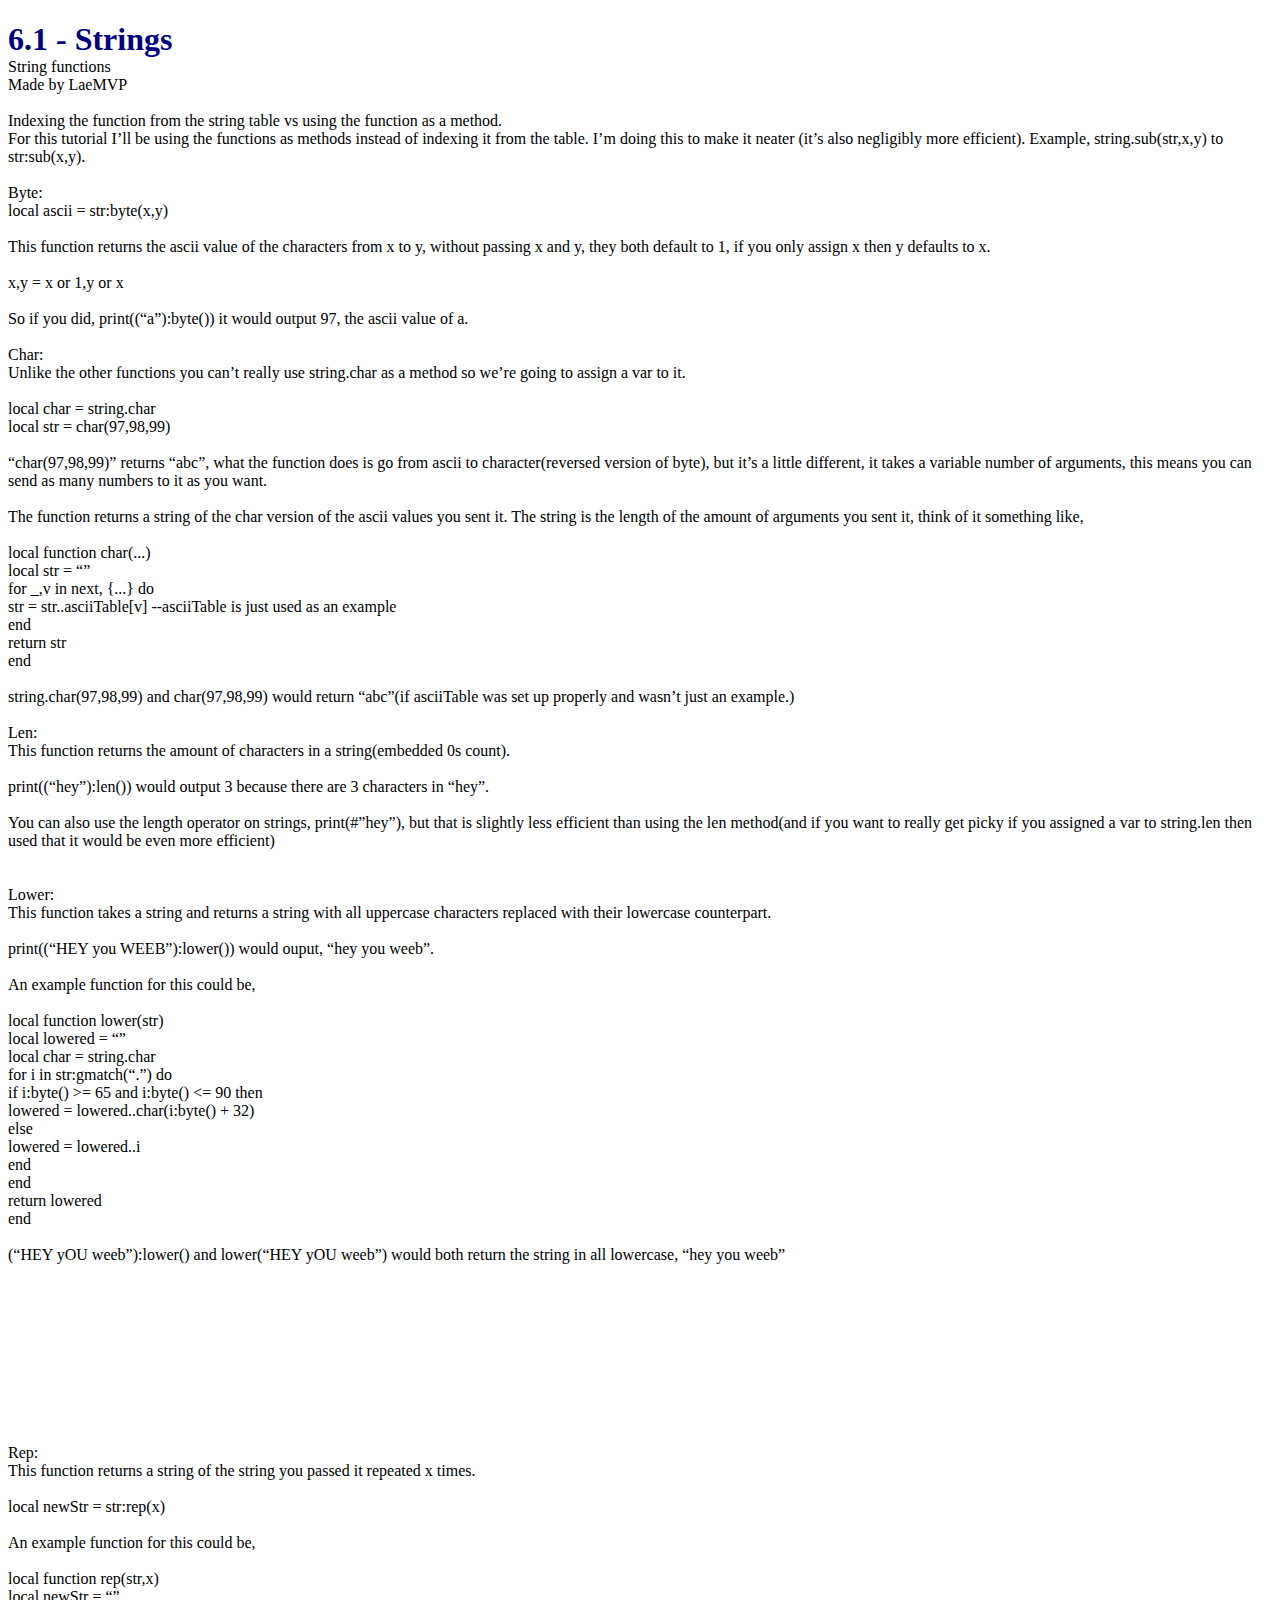
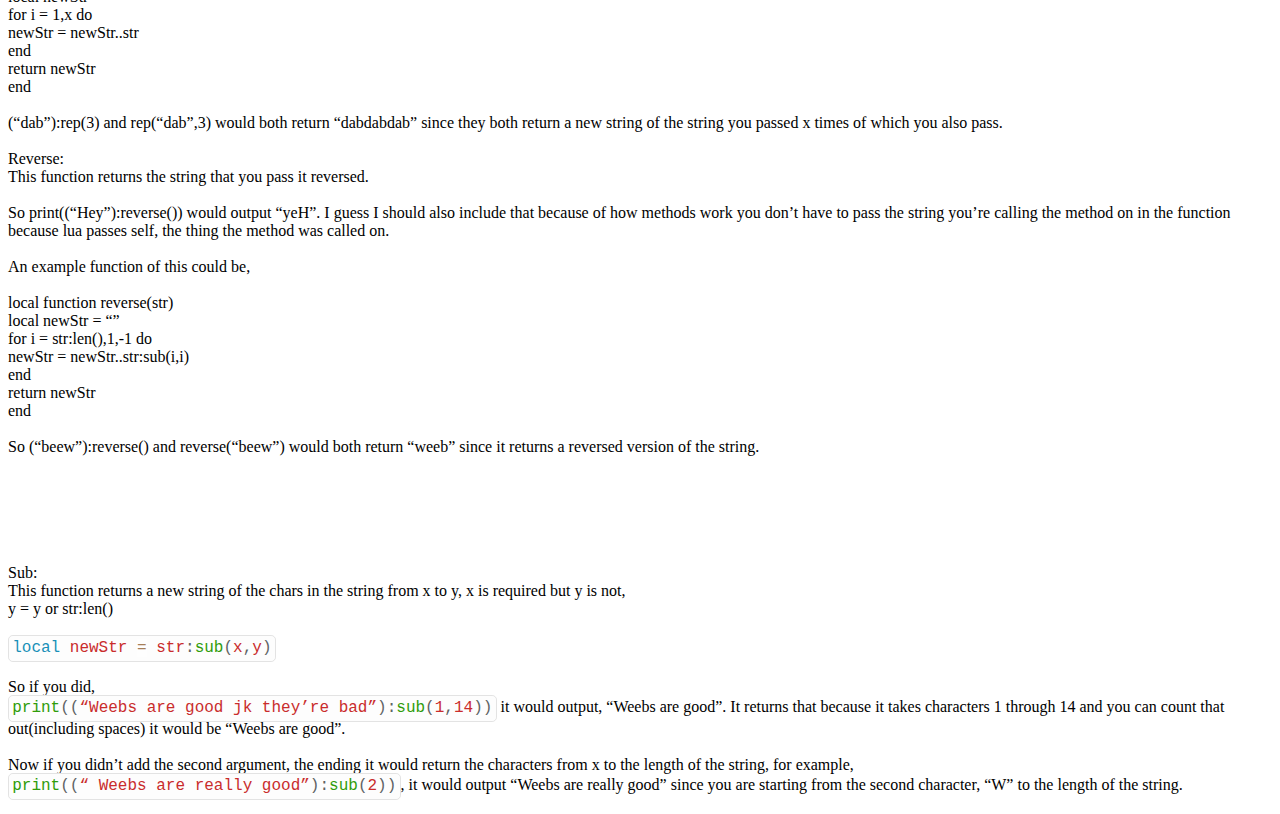
==== chapter6/6.1.html @ f452c42b "renamed to index" ====
<!doctype html>
<html lang="en">
<head>
	<meta charset="UTF-8">
	<title>6.1 - Strings</title>
	<link rel="stylesheet" href="../prism.css">
	<style type='text/css'>
		a          { text-decoration: none      }
		a:hover    { text-decoration: underline }
		a:active   { text-decoration: underline }
		strike     { color: grey                }
		u          { text-decoration: none;
					 background-color: yellow   }
		tt         { color: #2e3436;            }
		pre        { color: #2e3436;
					 margin-left: 20px          }
		h1         { color: #000080; margin-bottom: 0 }
		h2         { color: #000080; margin-bottom: 0 }
		h3         { color: #000080; margin-bottom: 0 }
		h4         { color: #000080; margin-bottom: 0 }
		h5         { color: #000080; margin-bottom: 0 }
		p          { margin-top: 0              }
		span.zim-tag {
			color: #ce5c00;
		}
		div.zim-object {
			border-style:solid;
			border-width:1px;
		}
		.checked-box {list-style-image: url([data-uri])}
		.xchecked-box {list-style-image: url([data-uri])}
		.unchecked-box {list-style-image: url([data-uri])}
		.migrated-box {list-style-image: url([data-uri])}
		ul {list-style-image: none}
		/* ul rule needed to reset style for sub-bullets */
	</style>
</head>
<body>
	<div class='heading'>
		<h1>6.1 - Strings</h1>
	</div>
	<div class="container">
		<p>
				String functions<br>				Made by LaeMVP<br>				<br>				Indexing the function from the string table vs using the function as a method.<br>				For this tutorial I’ll be using the functions as methods instead of indexing it from the table. I’m doing this to make it neater (it’s also negligibly more efficient). Example, string.sub(str,x,y) to str:sub(x,y).<br>				<br>				Byte:<br>				local ascii = str:byte(x,y)<br>				<br>				This function returns the ascii value of the characters from x to y, without passing x and y, they both default to 1, if you only assign x then y defaults to x.<br>				<br>				x,y = x or 1,y or x<br>				<br>				So if you did, print((“a”):byte()) it would output 97, the ascii value of a.<br>				<br>				Char:<br>				Unlike the other functions you can’t really use string.char as a method so we’re going to assign a var to it.<br>				<br>				local char = string.char<br>				local str = char(97,98,99)<br>				<br>				“char(97,98,99)” returns “abc”, what the function does is go from ascii to character(reversed version of byte), but it’s a little different, it takes a variable number of arguments, this means you can send as many numbers to it as you want.<br>				<br>				The function returns a string of the char version of the ascii values you sent it. The string is the length of the amount of arguments you sent it, think of it something like,<br>				<br>				local function char(...)<br>					local str = “”<br>					for _,v in next, {...} do<br>						str = str..asciiTable[v] --asciiTable is just used as an example<br>					end <br>					return str<br>				end <br>				<br>				string.char(97,98,99) and char(97,98,99) would return “abc”(if asciiTable was set up properly and wasn’t just an example.)<br>				<br>				Len:<br>				This function returns the amount of characters in a string(embedded 0s count).<br>				<br>				print((“hey”):len()) would output 3 because there are 3 characters in “hey”.<br>				<br>				You can also use the length operator on strings, print(#”hey”), but that is slightly less efficient than using the len method(and if you want to really get picky if you assigned a var to string.len then used that it would be even more efficient) <br>				<br>				<br>				Lower: <br>				This function takes a string and returns a string with all uppercase characters replaced with their lowercase counterpart.<br>				<br>				print((“HEY you WEEB”):lower()) would ouput, “hey you weeb”.<br>				<br>				An example function for this could be,<br>				<br>				local function lower(str)<br>					local lowered = “”<br>					local char = string.char<br>					for i in str:gmatch(“.”) do<br>						if i:byte() >= 65 and i:byte() <= 90 then<br>							lowered = lowered..char(i:byte() + 32)<br>						else <br>							lowered = lowered..i<br>						end <br>					end <br>					return lowered<br>				end<br>				<br>				(“HEY yOU weeb”):lower() and lower(“HEY yOU weeb”) would both return the string in all lowercase, “hey you weeb”<br>				<br>				<br>				<br>				<br>				<br>				<br>				<br>				<br>				<br>				<br>				Rep:<br>				This function returns a string of the string you passed it repeated x times.<br>				<br>				local newStr = str:rep(x)<br>				<br>				An example function for this could be,<br>				<br>				local function rep(str,x)<br>					local newStr = “”<br>					for i = 1,x do<br>						newStr = newStr..str<br>					end <br>					return newStr<br>				end <br>				<br>				(“dab”):rep(3) and rep(“dab”,3) would both return “dabdabdab” since they both return a new string of the string you passed x times of which you also pass.<br>				<br>				Reverse:<br>				This function returns the string that you pass it reversed.<br>				<br>				So print((“Hey”):reverse()) would output “yeH”. I guess I should also include that because of how methods work you don’t have to pass the string you’re calling the method on in the function because lua passes self, the thing the method was called on.<br>				<br>				An example function of this could be,<br>				<br>				local function reverse(str)<br>				local newStr = “”<br>				for i = str:len(),1,-1 do<br>				newStr = newStr..str:sub(i,i)<br>				end <br>				return newStr<br>				end <br>				<br>				So (“beew”):reverse() and reverse(“beew”) would both return “weeb” since it returns a reversed version of the string.<br>				<br>				<br>				<br>				<br>				<br>				<br>				Sub:<br>				This function returns a new string of the chars in the string from x to y, x is required but y is not, <br>				y = y or str:len()<br>				<br>				<code class="language-lua">local newStr = str:sub(x,y)</code><br>				<br>				So if you did, <br>				<code class="language-lua">print((“Weebs are good jk they’re bad”):sub(1,14))</code> it would output, “Weebs are good”. It returns that because it takes characters 1 through 14 and you can count that out(including spaces) it would be “Weebs are good”.<br>				<br>				Now if you didn’t add the second argument, the ending it would return the characters from x to the length of the string, for example,<br>				<code class="language-lua">print((“ Weebs are really good”):sub(2))</code>, it would output “Weebs are really good” since you are starting from the second character, “W” to the length of the string.
		</p>
	</div>
	<script src="../prism.js"></script>
</body>
</html>
---- prism.css ----
/* http://prismjs.com/download.html?themes=prism-coy&languages=markup+css+clike+javascript+lua&plugins=toolbar+copy-to-clipboard */
/**
 * prism.js Coy theme for JavaScript, CoffeeScript, CSS and HTML
 * Based on https://github.com/tshedor/workshop-wp-theme (Example: http://workshop.kansan.com/category/sessions/basics or http://workshop.timshedor.com/category/sessions/basics);
 * @author Tim  Shedor
 */

code[class*="language-"],
pre[class*="language-"] {
	color: black;
	background: none;
	font-family: Consolas, Monaco, 'Andale Mono', 'Ubuntu Mono', monospace;
	text-align: left;
	white-space: pre;
	word-spacing: normal;
	word-break: normal;
	word-wrap: normal;
	line-height: 1.5;

	-moz-tab-size: 4;
	-o-tab-size: 4;
	tab-size: 4;

	-webkit-hyphens: none;
	-moz-hyphens: none;
	-ms-hyphens: none;
	hyphens: none;
}

/* Code blocks */
pre[class*="language-"] {
	position: relative;
	margin: .5em 0;
	overflow: visible;
	padding: 0;
}
pre[class*="language-"]>code {
	position: relative;
	border-left: 10px solid #358ccb;
	box-shadow: -1px 0px 0px 0px #358ccb, 0px 0px 0px 1px #dfdfdf;
	background-color: #fdfdfd;
	background-image: linear-gradient(transparent 50%, rgba(69, 142, 209, 0.04) 50%);
	background-size: 3em 3em;
	background-origin: content-box;
	background-attachment: local;
}

code[class*="language"] {
	max-height: inherit;
	height: 100%;
	padding: 0 1em;
	display: block;
	overflow: auto;
}

/* Margin bottom to accomodate shadow */
:not(pre) > code[class*="language-"],
pre[class*="language-"] {
	background-color: #fdfdfd;
	-webkit-box-sizing: border-box;
	-moz-box-sizing: border-box;
	box-sizing: border-box;
	margin-bottom: 1em;
}

/* Inline code */
:not(pre) > code[class*="language-"] {
	position: relative;
	padding: .2em;
	border-radius: 0.3em;
	color: #c92c2c;
	border: 1px solid rgba(0, 0, 0, 0.1);
	display: inline;
	white-space: normal;
}

pre[class*="language-"]:before,
pre[class*="language-"]:after {
	content: '';
	z-index: -2;
	display: block;
	position: absolute;
	bottom: 0.75em;
	left: 0.18em;
	width: 40%;
	height: 20%;
	max-height: 13em;
	box-shadow: 0px 13px 8px #979797;
	-webkit-transform: rotate(-2deg);
	-moz-transform: rotate(-2deg);
	-ms-transform: rotate(-2deg);
	-o-transform: rotate(-2deg);
	transform: rotate(-2deg);
}

:not(pre) > code[class*="language-"]:after,
pre[class*="language-"]:after {
	right: 0.75em;
	left: auto;
	-webkit-transform: rotate(2deg);
	-moz-transform: rotate(2deg);
	-ms-transform: rotate(2deg);
	-o-transform: rotate(2deg);
	transform: rotate(2deg);
}

.token.comment,
.token.block-comment,
.token.prolog,
.token.doctype,
.token.cdata {
	color: #7D8B99;
}

.token.punctuation {
	color: #5F6364;
}

.token.property,
.token.tag,
.token.boolean,
.token.number,
.token.function-name,
.token.constant,
.token.symbol,
.token.deleted {
	color: #c92c2c;
}

.token.selector,
.token.attr-name,
.token.string,
.token.char,
.token.function,
.token.builtin,
.token.inserted {
	color: #2f9c0a;
}

.token.operator,
.token.entity,
.token.url,
.token.variable {
	color: #a67f59;
	background: rgba(255, 255, 255, 0.5);
}

.token.atrule,
.token.attr-value,
.token.keyword,
.token.class-name {
	color: #1990b8;
}

.token.regex,
.token.important {
	color: #e90;
}

.language-css .token.string,
.style .token.string {
	color: #a67f59;
	background: rgba(255, 255, 255, 0.5);
}

.token.important {
	font-weight: normal;
}

.token.bold {
	font-weight: bold;
}
.token.italic {
	font-style: italic;
}

.token.entity {
	cursor: help;
}

.namespace {
	opacity: .7;
}

@media screen and (max-width: 767px) {
	pre[class*="language-"]:before,
	pre[class*="language-"]:after {
		bottom: 14px;
		box-shadow: none;
	}

}

/* Plugin styles */
.token.tab:not(:empty):before,
.token.cr:before,
.token.lf:before {
	color: #e0d7d1;
}

/* Plugin styles: Line Numbers */
pre[class*="language-"].line-numbers {
	padding-left: 0;
}

pre[class*="language-"].line-numbers code {
	padding-left: 3.8em;
}

pre[class*="language-"].line-numbers .line-numbers-rows {
	left: 0;
}

/* Plugin styles: Line Highlight */
pre[class*="language-"][data-line] {
	padding-top: 0;
	padding-bottom: 0;
	padding-left: 0;
}
pre[data-line] code {
	position: relative;
	padding-left: 4em;
}
pre .line-highlight {
	margin-top: 0;
}

pre.code-toolbar {
	position: relative;
}

pre.code-toolbar > .toolbar {
	position: absolute;
	top: .3em;
	right: .2em;
	transition: opacity 0.3s ease-in-out;
	opacity: 0;
}

pre.code-toolbar:hover > .toolbar {
	opacity: 1;
}

pre.code-toolbar > .toolbar .toolbar-item {
	display: inline-block;
}

pre.code-toolbar > .toolbar a {
	cursor: pointer;
}

pre.code-toolbar > .toolbar button {
	background: none;
	border: 0;
	color: inherit;
	font: inherit;
	line-height: normal;
	overflow: visible;
	padding: 0;
	-webkit-user-select: none; /* for button */
	-moz-user-select: none;
	-ms-user-select: none;
}

pre.code-toolbar > .toolbar a,
pre.code-toolbar > .toolbar button,
pre.code-toolbar > .toolbar span {
	color: #bbb;
	font-size: .8em;
	padding: 0 .5em;
	background: #f5f2f0;
	background: rgba(224, 224, 224, 0.2);
	box-shadow: 0 2px 0 0 rgba(0,0,0,0.2);
	border-radius: .5em;
}

pre.code-toolbar > .toolbar a:hover,
pre.code-toolbar > .toolbar a:focus,
pre.code-toolbar > .toolbar button:hover,
pre.code-toolbar > .toolbar button:focus,
pre.code-toolbar > .toolbar span:hover,
pre.code-toolbar > .toolbar span:focus {
	color: inherit;
	text-decoration: none;
}
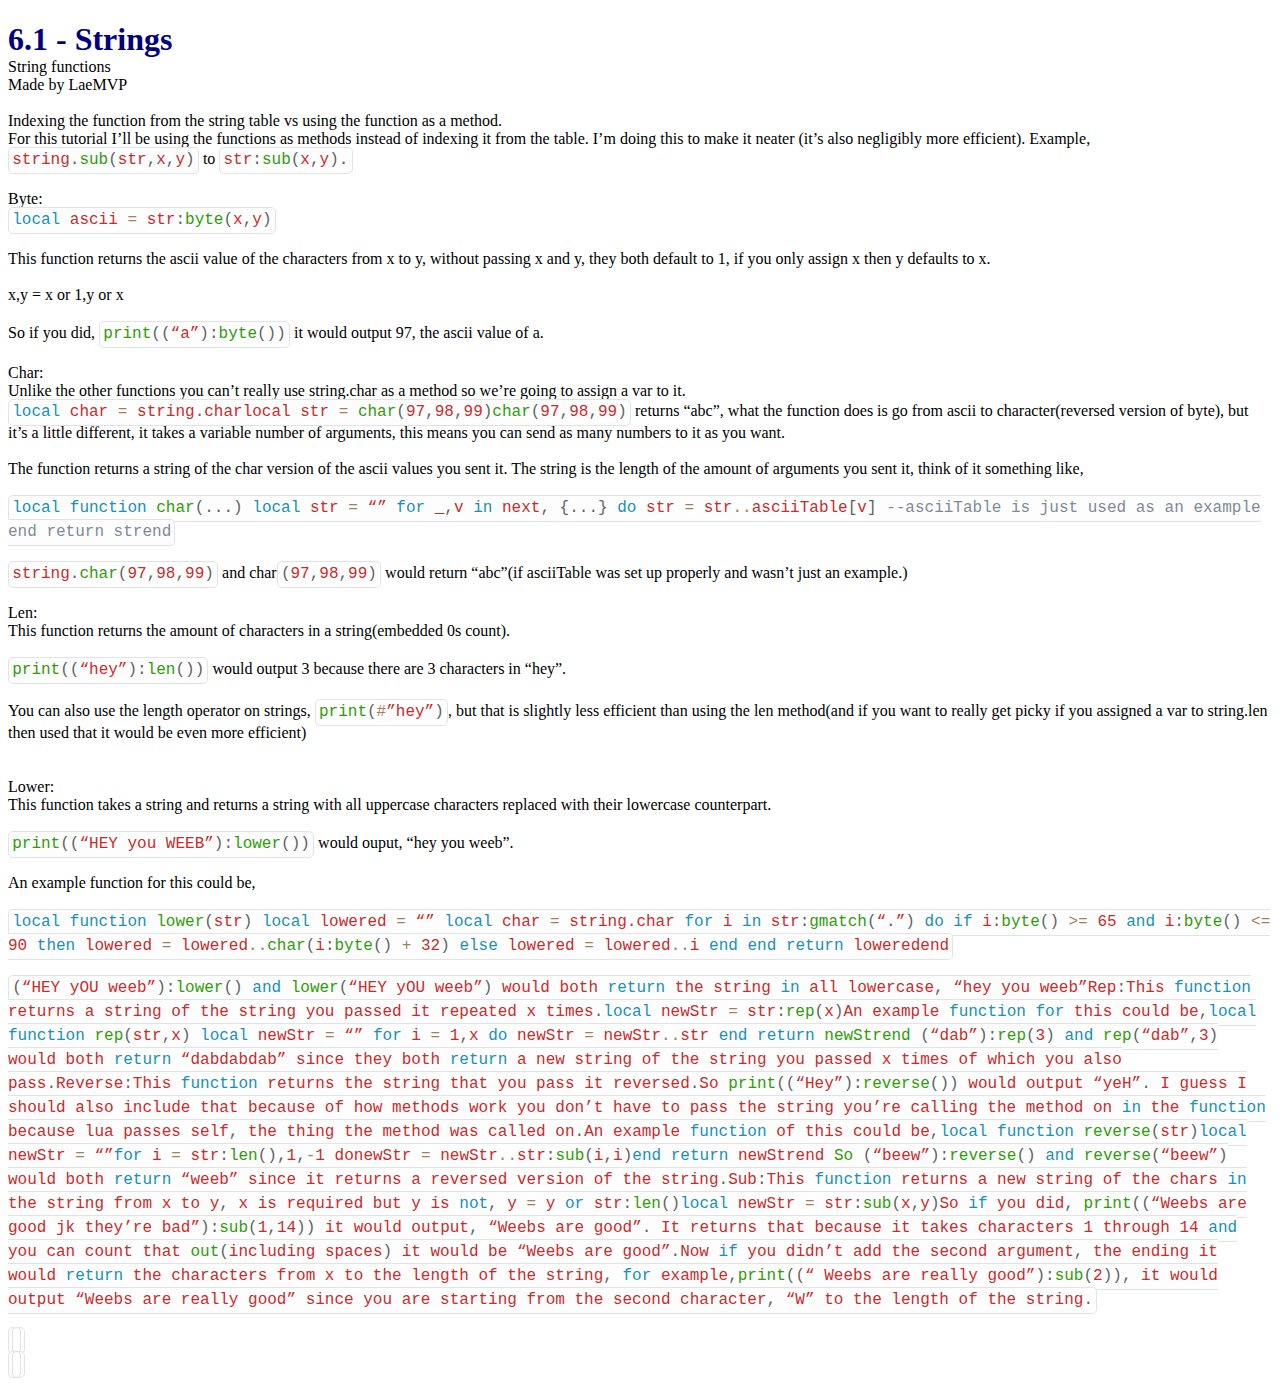
==== commit f7c5213d: "Updated 6.1" ====
--- a/chapter6/6.1.html
+++ b/chapter6/6.1.html
@@ -41,8 +41,8 @@
 	</div>
 	<div class="container">
 		<p>
-				String functions<br>				Made by LaeMVP<br>				<br>				Indexing the function from the string table vs using the function as a method.<br>				For this tutorial I’ll be using the functions as methods instead of indexing it from the table. I’m doing this to make it neater (it’s also negligibly more efficient). Example, string.sub(str,x,y) to str:sub(x,y).<br>				<br>				Byte:<br>				local ascii = str:byte(x,y)<br>				<br>				This function returns the ascii value of the characters from x to y, without passing x and y, they both default to 1, if you only assign x then y defaults to x.<br>				<br>				x,y = x or 1,y or x<br>				<br>				So if you did, print((“a”):byte()) it would output 97, the ascii value of a.<br>				<br>				Char:<br>				Unlike the other functions you can’t really use string.char as a method so we’re going to assign a var to it.<br>				<br>				local char = string.char<br>				local str = char(97,98,99)<br>				<br>				“char(97,98,99)” returns “abc”, what the function does is go from ascii to character(reversed version of byte), but it’s a little different, it takes a variable number of arguments, this means you can send as many numbers to it as you want.<br>				<br>				The function returns a string of the char version of the ascii values you sent it. The string is the length of the amount of arguments you sent it, think of it something like,<br>				<br>				local function char(...)<br>					local str = “”<br>					for _,v in next, {...} do<br>						str = str..asciiTable[v] --asciiTable is just used as an example<br>					end <br>					return str<br>				end <br>				<br>				string.char(97,98,99) and char(97,98,99) would return “abc”(if asciiTable was set up properly and wasn’t just an example.)<br>				<br>				Len:<br>				This function returns the amount of characters in a string(embedded 0s count).<br>				<br>				print((“hey”):len()) would output 3 because there are 3 characters in “hey”.<br>				<br>				You can also use the length operator on strings, print(#”hey”), but that is slightly less efficient than using the len method(and if you want to really get picky if you assigned a var to string.len then used that it would be even more efficient) <br>				<br>				<br>				Lower: <br>				This function takes a string and returns a string with all uppercase characters replaced with their lowercase counterpart.<br>				<br>				print((“HEY you WEEB”):lower()) would ouput, “hey you weeb”.<br>				<br>				An example function for this could be,<br>				<br>				local function lower(str)<br>					local lowered = “”<br>					local char = string.char<br>					for i in str:gmatch(“.”) do<br>						if i:byte() >= 65 and i:byte() <= 90 then<br>							lowered = lowered..char(i:byte() + 32)<br>						else <br>							lowered = lowered..i<br>						end <br>					end <br>					return lowered<br>				end<br>				<br>				(“HEY yOU weeb”):lower() and lower(“HEY yOU weeb”) would both return the string in all lowercase, “hey you weeb”<br>				<br>				<br>				<br>				<br>				<br>				<br>				<br>				<br>				<br>				<br>				Rep:<br>				This function returns a string of the string you passed it repeated x times.<br>				<br>				local newStr = str:rep(x)<br>				<br>				An example function for this could be,<br>				<br>				local function rep(str,x)<br>					local newStr = “”<br>					for i = 1,x do<br>						newStr = newStr..str<br>					end <br>					return newStr<br>				end <br>				<br>				(“dab”):rep(3) and rep(“dab”,3) would both return “dabdabdab” since they both return a new string of the string you passed x times of which you also pass.<br>				<br>				Reverse:<br>				This function returns the string that you pass it reversed.<br>				<br>				So print((“Hey”):reverse()) would output “yeH”. I guess I should also include that because of how methods work you don’t have to pass the string you’re calling the method on in the function because lua passes self, the thing the method was called on.<br>				<br>				An example function of this could be,<br>				<br>				local function reverse(str)<br>				local newStr = “”<br>				for i = str:len(),1,-1 do<br>				newStr = newStr..str:sub(i,i)<br>				end <br>				return newStr<br>				end <br>				<br>				So (“beew”):reverse() and reverse(“beew”) would both return “weeb” since it returns a reversed version of the string.<br>				<br>				<br>				<br>				<br>				<br>				<br>				Sub:<br>				This function returns a new string of the chars in the string from x to y, x is required but y is not, <br>				y = y or str:len()<br>				<br>				<code class="language-lua">local newStr = str:sub(x,y)</code><br>				<br>				So if you did, <br>				<code class="language-lua">print((“Weebs are good jk they’re bad”):sub(1,14))</code> it would output, “Weebs are good”. It returns that because it takes characters 1 through 14 and you can count that out(including spaces) it would be “Weebs are good”.<br>				<br>				Now if you didn’t add the second argument, the ending it would return the characters from x to the length of the string, for example,<br>				<code class="language-lua">print((“ Weebs are really good”):sub(2))</code>, it would output “Weebs are really good” since you are starting from the second character, “W” to the length of the string.
-		</p>
+				String functions<br>Made by LaeMVP<br><br>Indexing the function from the string table vs using the function as a method.<br>For this tutorial I’ll be using the functions as methods instead of indexing it from the table. I’m doing this to make it neater (it’s also negligibly more efficient). Example, <code class="language-lua">string.sub(str,x,y)</code> to <code class="language-lua">str:sub(x,y).</code><br><br>Byte:<br><code class="language-lua">local ascii = str:byte(x,y)</code><br><br>This function returns the ascii value of the characters from x to y, without passing x and y, they both default to 1, if you only assign x then y defaults to x.<br><br>x,y = x or 1,y or x<br><br>So if you did, <code class="language-lua">print((“a”):byte())</code> it would output 97, the ascii value of a.<br><br>Char:<br>Unlike the other functions you can’t really use string.char as a method so we’re going to assign a var to it.<br><code class="language-lua"><br>local char = string.char<br>local str = char(97,98,99)<br><br>char(97,98,99)</code> returns “abc”, what the function does is go from ascii to character(reversed version of byte), but it’s a little different, it takes a variable number of arguments, this means you can send as many numbers to it as you want.<br><br>The function returns a string of the char version of the ascii values you sent it. The string is the length of the amount of arguments you sent it, think of it something like,<br><br><code class="language-lua">local function char(...)<br>	local str = “”<br>	for _,v in next, {...} do<br>		str = str..asciiTable[v] --asciiTable is just used as an example<br>	end <br>	return str<br>end </code><br><br><code class="language-lua">string.char(97,98,99)</code> and char<code class="language-lua">(97,98,99)</code> would return “abc”(if asciiTable was set up properly and wasn’t just an example.)<br><br>Len:<br>This function returns the amount of characters in a string(embedded 0s count).<br><br><code class="language-lua">print((“hey”):len())</code> would output 3 because there are 3 characters in “hey”.<br><br>You can also use the length operator on strings, <code class="language-lua">print(#”hey”)</code>, but that is slightly less efficient than using the len method(and if you want to really get picky if you assigned a var to string.len then used that it would be even more efficient) <br><br><br>Lower: <br>This function takes a string and returns a string with all uppercase characters replaced with their lowercase counterpart.<br><br><code class="language-lua">print((“HEY you WEEB”):lower())</code> would ouput, “hey you weeb”.<br><br>An example function for this could be,<br><br><code class="language-lua">local function lower(str)<br>	local lowered = “”<br>	local char = string.char<br>	for i in str:gmatch(“.”) do<br>		if i:byte() >= 65 and i:byte() <= 90 then<br>			lowered = lowered..char(i:byte() + 32)<br>		else <br>			lowered = lowered..i<br>		end <br>	end <br>	return lowered<br>end</code><br><br><code class="language-lua">(“HEY yOU weeb”):lower() and <code class="language-lua">lower(“HEY yOU weeb”) would both return the string in all lowercase, “hey you weeb”<br><br><br><br><br><br><br><br><br><br><br>Rep:<br>This function returns a string of the string you passed it repeated x times.<br><br><code class="language-lua">local newStr = str:rep(x)</code><br><br>An example function for this could be,<br><br><code class="language-lua">local function rep(str,x)<br>	local newStr = “”<br>	for i = 1,x do<br>		newStr = newStr..str<br>	end <br>	return newStr<br>end </code><br><br><code class="language-lua">(“dab”):rep(3)</code> and <code class="language-lua">rep(“dab”,3)</code> would both return “dabdabdab” since they both return a new string of the string you passed x times of which you also pass.<br><br>Reverse:<br>This function returns the string that you pass it reversed.<br><br>So <code class="language-lua">print((“Hey”):reverse())</code> would output “yeH”. I guess I should also include that because of how methods work you don’t have to pass the string you’re calling the method on in the function because lua passes self, the thing the method was called on.<br><br>An example function of this could be,<br><br><code class="language-lua">local function reverse(str)<br>local newStr = “”<br>for i = str:len(),1,-1 do<br>newStr = newStr..str:sub(i,i)<br>end <br>return newStr<br>end </code><br><br>So <code class="language-lua">(“beew”):reverse()</code> and <code class="language-lua">reverse(“beew”)</code> would both return “weeb” since it returns a reversed version of the string.<br><br><br><br><br><br><br>Sub:<br>This function returns a new string of the chars in the string from x to y, x is required but y is not, <br>y = y or <code class="language-lua">str:len()</code><br><br><br><code class="language-lua">local newStr = str:sub(x,y)</code><br><br>So if you did, <br><code class="language-lua">print((“Weebs are good jk they’re bad”):sub(1,14))</code> it would output, “Weebs are good”. It returns that because it takes characters 1 through 14 and you can count that out(including spaces) it would be “Weebs are good”.<br><br>Now if you didn’t add the second argument, the ending it would return the characters from x to the length of the string, for example,<br><code class="language-lua">print((“ Weebs are really good”):sub(2))</code>, it would output “Weebs are really good” since you are starting from the second character, “W” to the length of the string.<br><br>
+</p>
 	</div>
 	<script src="../prism.js"></script>
 </body>
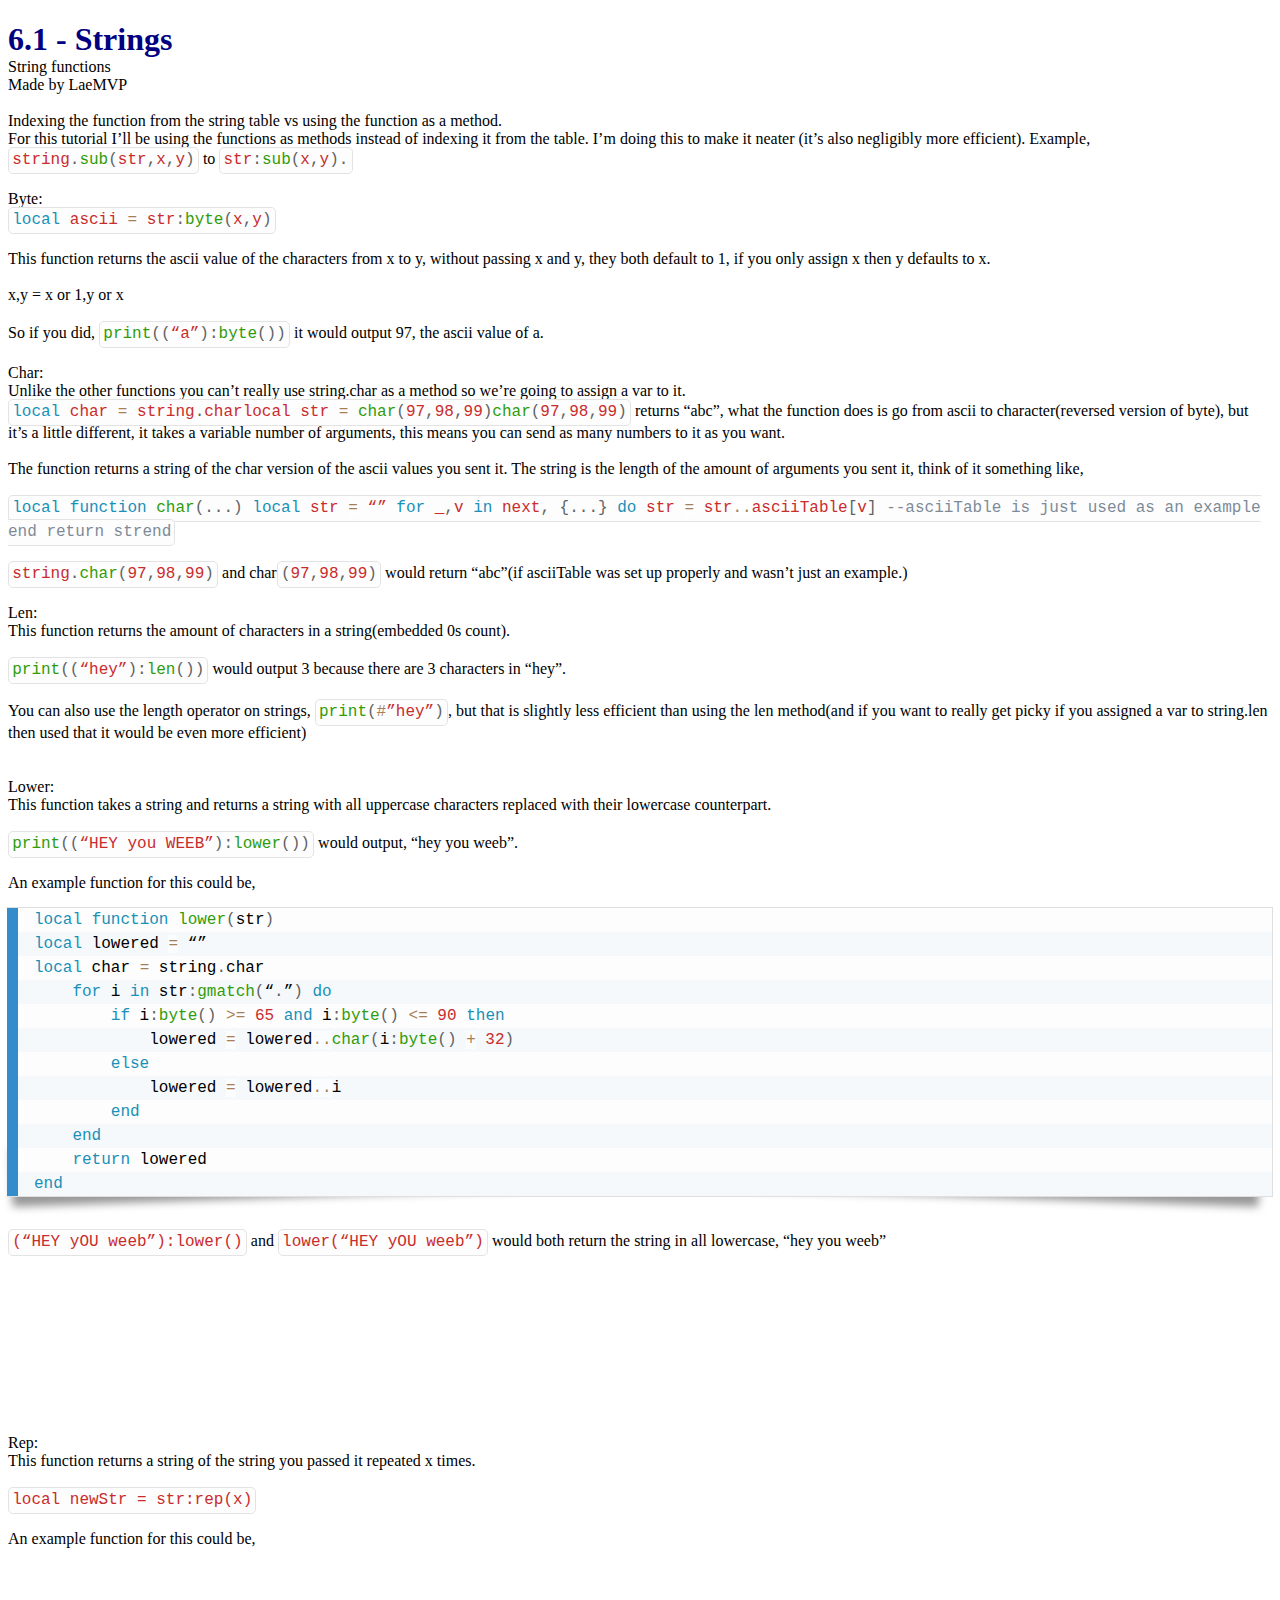
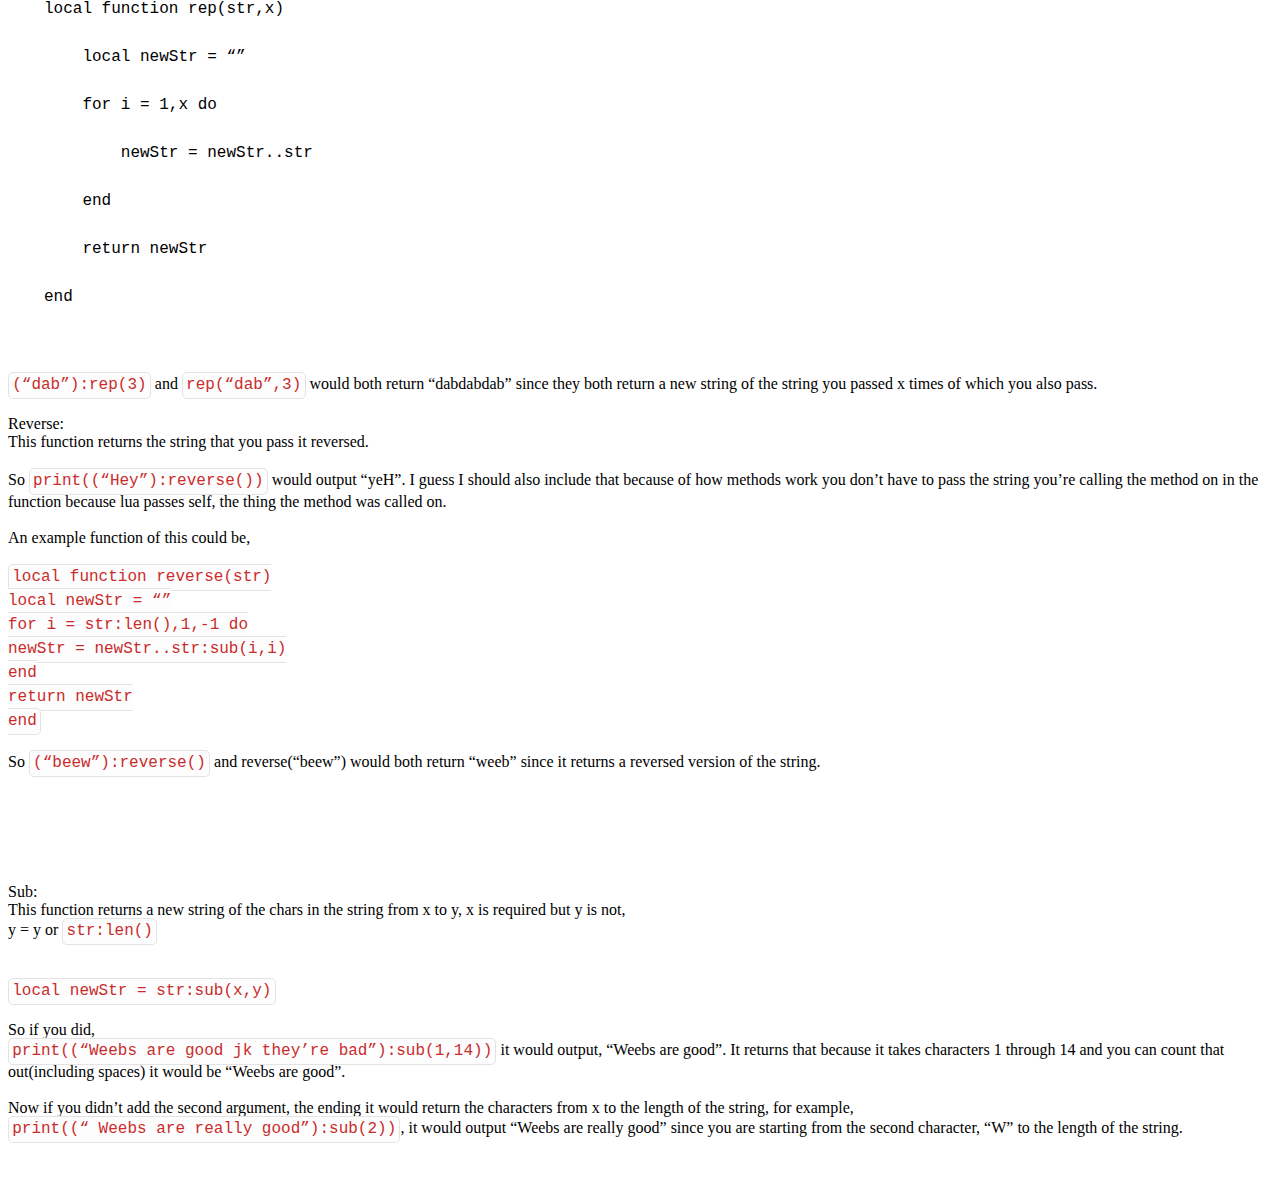
==== commit 0e0c744f: "fix2" ====
--- a/chapter6/6.1.html
+++ b/chapter6/6.1.html
@@ -41,7 +41,29 @@
 	</div>
 	<div class="container">
 		<p>
-				String functions<br>Made by LaeMVP<br><br>Indexing the function from the string table vs using the function as a method.<br>For this tutorial I’ll be using the functions as methods instead of indexing it from the table. I’m doing this to make it neater (it’s also negligibly more efficient). Example, <code class="language-lua">string.sub(str,x,y)</code> to <code class="language-lua">str:sub(x,y).</code><br><br>Byte:<br><code class="language-lua">local ascii = str:byte(x,y)</code><br><br>This function returns the ascii value of the characters from x to y, without passing x and y, they both default to 1, if you only assign x then y defaults to x.<br><br>x,y = x or 1,y or x<br><br>So if you did, <code class="language-lua">print((“a”):byte())</code> it would output 97, the ascii value of a.<br><br>Char:<br>Unlike the other functions you can’t really use string.char as a method so we’re going to assign a var to it.<br><code class="language-lua"><br>local char = string.char<br>local str = char(97,98,99)<br><br>char(97,98,99)</code> returns “abc”, what the function does is go from ascii to character(reversed version of byte), but it’s a little different, it takes a variable number of arguments, this means you can send as many numbers to it as you want.<br><br>The function returns a string of the char version of the ascii values you sent it. The string is the length of the amount of arguments you sent it, think of it something like,<br><br><code class="language-lua">local function char(...)<br>	local str = “”<br>	for _,v in next, {...} do<br>		str = str..asciiTable[v] --asciiTable is just used as an example<br>	end <br>	return str<br>end </code><br><br><code class="language-lua">string.char(97,98,99)</code> and char<code class="language-lua">(97,98,99)</code> would return “abc”(if asciiTable was set up properly and wasn’t just an example.)<br><br>Len:<br>This function returns the amount of characters in a string(embedded 0s count).<br><br><code class="language-lua">print((“hey”):len())</code> would output 3 because there are 3 characters in “hey”.<br><br>You can also use the length operator on strings, <code class="language-lua">print(#”hey”)</code>, but that is slightly less efficient than using the len method(and if you want to really get picky if you assigned a var to string.len then used that it would be even more efficient) <br><br><br>Lower: <br>This function takes a string and returns a string with all uppercase characters replaced with their lowercase counterpart.<br><br><code class="language-lua">print((“HEY you WEEB”):lower())</code> would ouput, “hey you weeb”.<br><br>An example function for this could be,<br><br><code class="language-lua">local function lower(str)<br>	local lowered = “”<br>	local char = string.char<br>	for i in str:gmatch(“.”) do<br>		if i:byte() >= 65 and i:byte() <= 90 then<br>			lowered = lowered..char(i:byte() + 32)<br>		else <br>			lowered = lowered..i<br>		end <br>	end <br>	return lowered<br>end</code><br><br><code class="language-lua">(“HEY yOU weeb”):lower() and <code class="language-lua">lower(“HEY yOU weeb”) would both return the string in all lowercase, “hey you weeb”<br><br><br><br><br><br><br><br><br><br><br>Rep:<br>This function returns a string of the string you passed it repeated x times.<br><br><code class="language-lua">local newStr = str:rep(x)</code><br><br>An example function for this could be,<br><br><code class="language-lua">local function rep(str,x)<br>	local newStr = “”<br>	for i = 1,x do<br>		newStr = newStr..str<br>	end <br>	return newStr<br>end </code><br><br><code class="language-lua">(“dab”):rep(3)</code> and <code class="language-lua">rep(“dab”,3)</code> would both return “dabdabdab” since they both return a new string of the string you passed x times of which you also pass.<br><br>Reverse:<br>This function returns the string that you pass it reversed.<br><br>So <code class="language-lua">print((“Hey”):reverse())</code> would output “yeH”. I guess I should also include that because of how methods work you don’t have to pass the string you’re calling the method on in the function because lua passes self, the thing the method was called on.<br><br>An example function of this could be,<br><br><code class="language-lua">local function reverse(str)<br>local newStr = “”<br>for i = str:len(),1,-1 do<br>newStr = newStr..str:sub(i,i)<br>end <br>return newStr<br>end </code><br><br>So <code class="language-lua">(“beew”):reverse()</code> and <code class="language-lua">reverse(“beew”)</code> would both return “weeb” since it returns a reversed version of the string.<br><br><br><br><br><br><br>Sub:<br>This function returns a new string of the chars in the string from x to y, x is required but y is not, <br>y = y or <code class="language-lua">str:len()</code><br><br><br><code class="language-lua">local newStr = str:sub(x,y)</code><br><br>So if you did, <br><code class="language-lua">print((“Weebs are good jk they’re bad”):sub(1,14))</code> it would output, “Weebs are good”. It returns that because it takes characters 1 through 14 and you can count that out(including spaces) it would be “Weebs are good”.<br><br>Now if you didn’t add the second argument, the ending it would return the characters from x to the length of the string, for example,<br><code class="language-lua">print((“ Weebs are really good”):sub(2))</code>, it would output “Weebs are really good” since you are starting from the second character, “W” to the length of the string.<br><br>
+				String functions<br>Made by LaeMVP<br><br>Indexing the function from the string table vs using the function as a method.<br>For this tutorial I’ll be using the functions as methods instead of indexing it from the table. I’m doing this to make it neater (it’s also negligibly more efficient). Example, <code class="language-lua">string.sub(str,x,y)</code> to <code class="language-lua">str:sub(x,y).</code><br><br>Byte:<br><code class="language-lua">local ascii = str:byte(x,y)</code><br><br>This function returns the ascii value of the characters from x to y, without passing x and y, they both default to 1, if you only assign x then y defaults to x.<br><br>x,y = x or 1,y or x<br><br>So if you did, <code class="language-lua">print((“a”):byte())</code> it would output 97, the ascii value of a.<br><br>Char:<br>Unlike the other functions you can’t really use string.char as a method so we’re going to assign a var to it.<br><code class="language-lua"><br>local char = string.char<br>local str = char(97,98,99)<br><br>char(97,98,99)</code> returns “abc”, what the function does is go from ascii to character(reversed version of byte), but it’s a little different, it takes a variable number of arguments, this means you can send as many numbers to it as you want.<br><br>The function returns a string of the char version of the ascii values you sent it. The string is the length of the amount of arguments you sent it, think of it something like,<br><br><code class="language-lua">local function char(...)<br>	local str = “”<br>	for _,v in next, {...} do<br>		str = str..asciiTable[v] --asciiTable is just used as an example<br>	end <br>	return str<br>end </code><br><br><code class="language-lua">string.char(97,98,99)</code> and char<code class="language-lua">(97,98,99)</code> would return “abc”(if asciiTable was set up properly and wasn’t just an example.)<br><br>Len:<br>This function returns the amount of characters in a string(embedded 0s count).<br><br><code class="language-lua">print((“hey”):len())</code> would output 3 because there are 3 characters in “hey”.<br><br>You can also use the length operator on strings, <code class="language-lua">print(#”hey”)</code>, but that is slightly less efficient than using the len method(and if you want to really get picky if you assigned a var to string.len then used that it would be even more efficient) <br><br><br>Lower: <br>This function takes a string and returns a string with all uppercase characters replaced with their lowercase counterpart.<br><br><code class="language-lua">print((“HEY you WEEB”):lower())</code> would output, “hey you weeb”.<br><br>An example function for this could be,<br></p><pre>
+<code class="language-lua">local function lower(str)<br>	
+local lowered = “”<br>	
+local char = string.char<br>	
+	for i in str:gmatch(“.”) do<br>		
+		if i:byte() >= 65 and i:byte() <= 90 then<br>			
+			lowered = lowered..char(i:byte() + 32)<br>		
+		else <br>			
+			lowered = lowered..i<br>		
+		end <br>	
+	end <br>	
+	return lowered<br>
+end</code></pre><p><br><code class="language-lua">(“HEY yOU weeb”):lower()</code> and <code class="language-lua">lower(“HEY yOU weeb”)</code> would both return the string in all lowercase, “hey you weeb”<br><br><br><br><br><br><br><br><br><br><br>Rep:<br>This function returns a string of the string you passed it repeated x times.<br><br><code class="language-lua">local newStr = str:rep(x)</code><br><br>An example function for this could be,<br><br>
+	</p>
+	<pre>
+	<code class="language-lua">local function rep(str,x)<br>	
+	local newStr = “”<br>	
+	for i = 1,x do<br>		
+		newStr = newStr..str<br>	
+	end <br>	
+	return newStr<br>
+end </code>
+</pre><p><br><br><code class="language-lua">(“dab”):rep(3)</code> and <code class="language-lua">rep(“dab”,3)</code> would both return “dabdabdab” since they both return a new string of the string you passed x times of which you also pass.<br><br>Reverse:<br>This function returns the string that you pass it reversed.<br><br>So <code class="language-lua">print((“Hey”):reverse())</code> would output “yeH”. I guess I should also include that because of how methods work you don’t have to pass the string you’re calling the method on in the function because lua passes self, the thing the method was called on.<br><br>An example function of this could be,<br><br><code class="language-lua">local function reverse(str)<br>local newStr = “”<br>for i = str:len(),1,-1 do<br>newStr = newStr..str:sub(i,i)<br>end <br>return newStr<br>end </code><br><br>So <code class="language-lua">(“beew”):reverse()</code> and reverse(“beew”)</code> would both return “weeb” since it returns a reversed version of the string.<br><br><br><br><br><br><br>Sub:<br>This function returns a new string of the chars in the string from x to y, x is required but y is not, <br>y = y or <code class="language-lua">str:len()</code><br><br><br><code class="language-lua">local newStr = str:sub(x,y)</code><br><br>So if you did, <br><code class="language-lua">print((“Weebs are good jk they’re bad”):sub(1,14))</code> it would output, “Weebs are good”. It returns that because it takes characters 1 through 14 and you can count that out(including spaces) it would be “Weebs are good”.<br><br>Now if you didn’t add the second argument, the ending it would return the characters from x to the length of the string, for example,<br><code class="language-lua">print((“ Weebs are really good”):sub(2))</code>, it would output “Weebs are really good” since you are starting from the second character, “W” to the length of the string.<br><br><br>
 </p>
 	</div>
 	<script src="../prism.js"></script>
